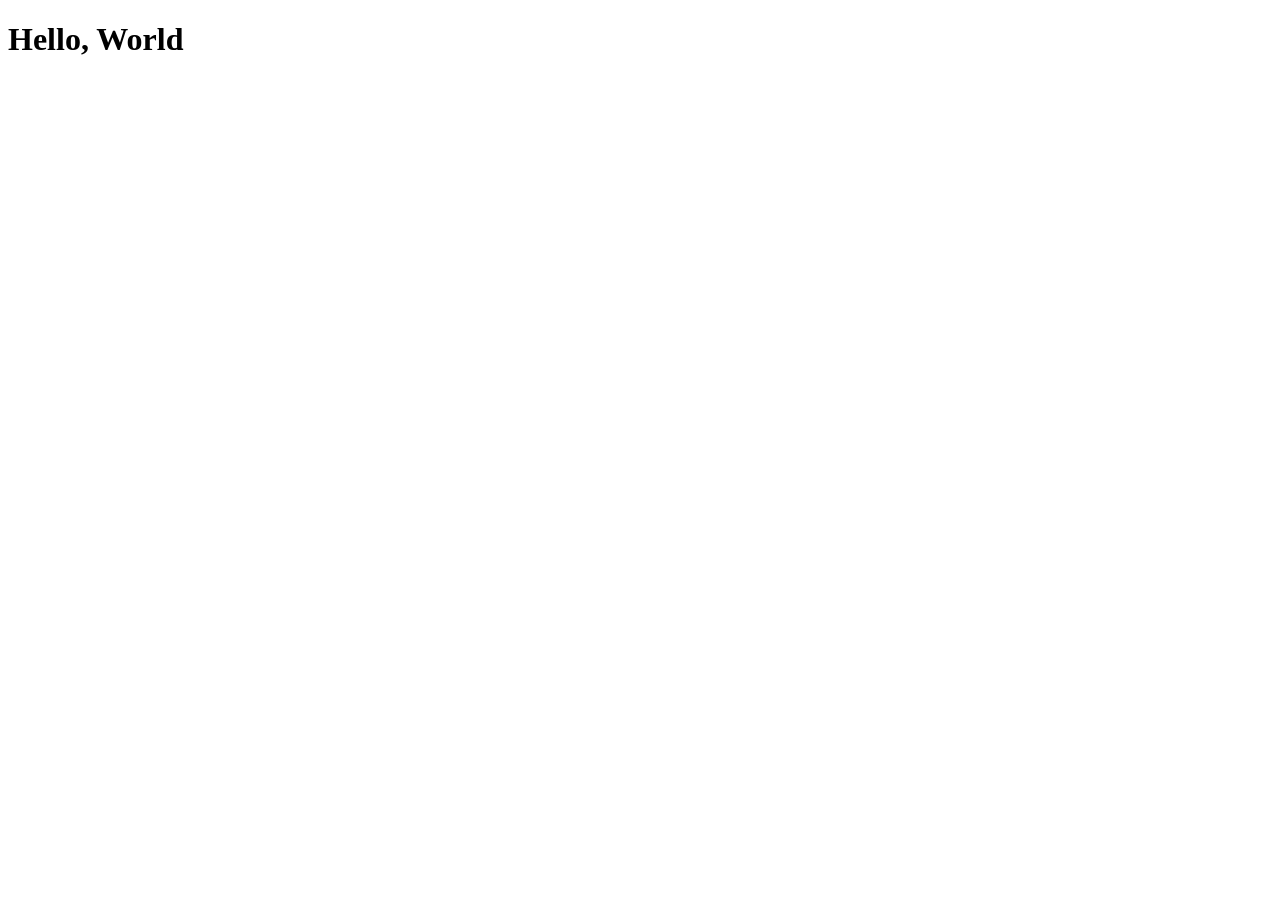
==== index.html @ ce569c29 "2nd" ====
<!DOCTYPE html>
<html lang="en">
<head>
    <meta charset="UTF-8">
    <meta http-equiv="X-UA-Compatible" content="IE=edge">
    <meta name="viewport" content="width=device-width, initial-scale=1.0">
    <title>Protfolio Website </title>
</head>
<body>
    <h1>Hello, World</h1>
</body>
</html>
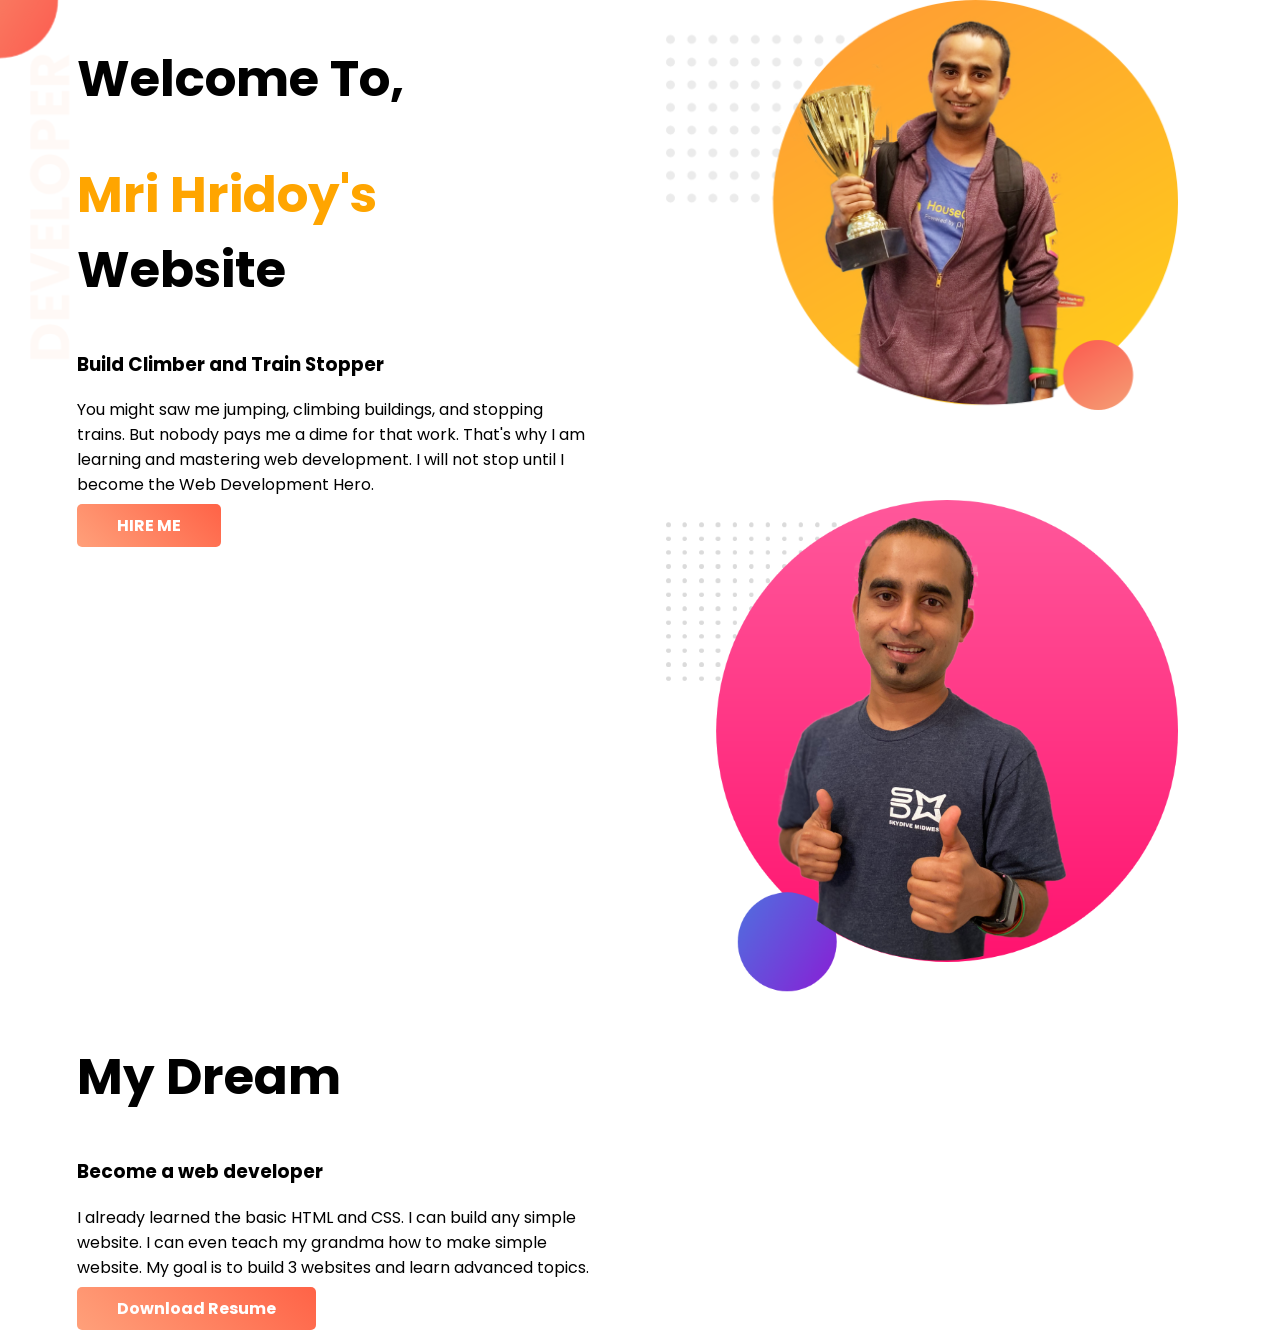
==== commit 536965ca: "Update" ====
--- a/index.html
+++ b/index.html
@@ -2,11 +2,38 @@
 <html lang="en">
 <head>
     <meta charset="UTF-8">
+    <link href="https://fonts.googleapis.com/css?family=Poppins&display=swap" rel="stylesheet">
     <meta http-equiv="X-UA-Compatible" content="IE=edge">
     <meta name="viewport" content="width=device-width, initial-scale=1.0">
-    <title>Protfolio Website </title>
+    <title>Mri's Website </title>
+    <link rel="stylesheet" href="style.css">
 </head>
 <body>
-    <h1>Hello, World</h1>
+    <section class="top-section-banner">
+        <div class="half-width">
+            <h1>Welcome To,</h1>
+            <h1><span style="color: orange;">Mri Hridoy's </span> Website </h1>
+            <h3>Build Climber and Train Stopper</h3>
+            <p>You might saw me jumping, climbing buildings, and stopping trains. But nobody pays me a dime for that work. That's why I am learning and mastering web development. I will not stop until I become the Web Development Hero.</p>
+            <a class="hireme-button" href="#">HIRE ME</a>
+        </div>
+
+        <div class="half-width">
+            <img src="assist/images/profile.png" alt="">
+        </div>
+    </section>
+
+    <section>
+        <div class="half-width">
+            <img src="assist/images/jhankar2.png" alt="">
+        </div>
+        <div class="half-width">
+            <h1>My Dream</h1>
+            <h3>Become a web developer</h3>
+            <p>I already learned the basic HTML and CSS. I can build any simple website. I can even teach my grandma how to make simple website. My goal is to build 3 websites and learn advanced topics.</p>
+            <a class="hireme-button" href="#">Download Resume</a>
+        </div>
+    </section>
+
 </body>
 </html>
--- a/style.css
+++ b/style.css
@@ -0,0 +1,29 @@
+body{
+    font-family: 'Poppins', sans-serif;
+    margin: 0%;
+}
+h1{
+    font-size: 50px;
+}
+.half-width{
+    width: 40%;
+    float: left;
+    margin-left: 5%;
+    padding-left: 1%;
+}
+.half-width img{
+    width: 100%;
+}
+.top-section-banner{
+    height: 500px;
+    background-image: url(assist/images/top-banner.png);
+    background-repeat: no-repeat;
+}
+.hireme-button{
+    text-decoration: none;
+    background: linear-gradient(45deg, lightsalmon, tomato);
+    padding: 10px 40px;
+    border-radius: 5px;
+    color: white;
+    font-weight: 700;
+}
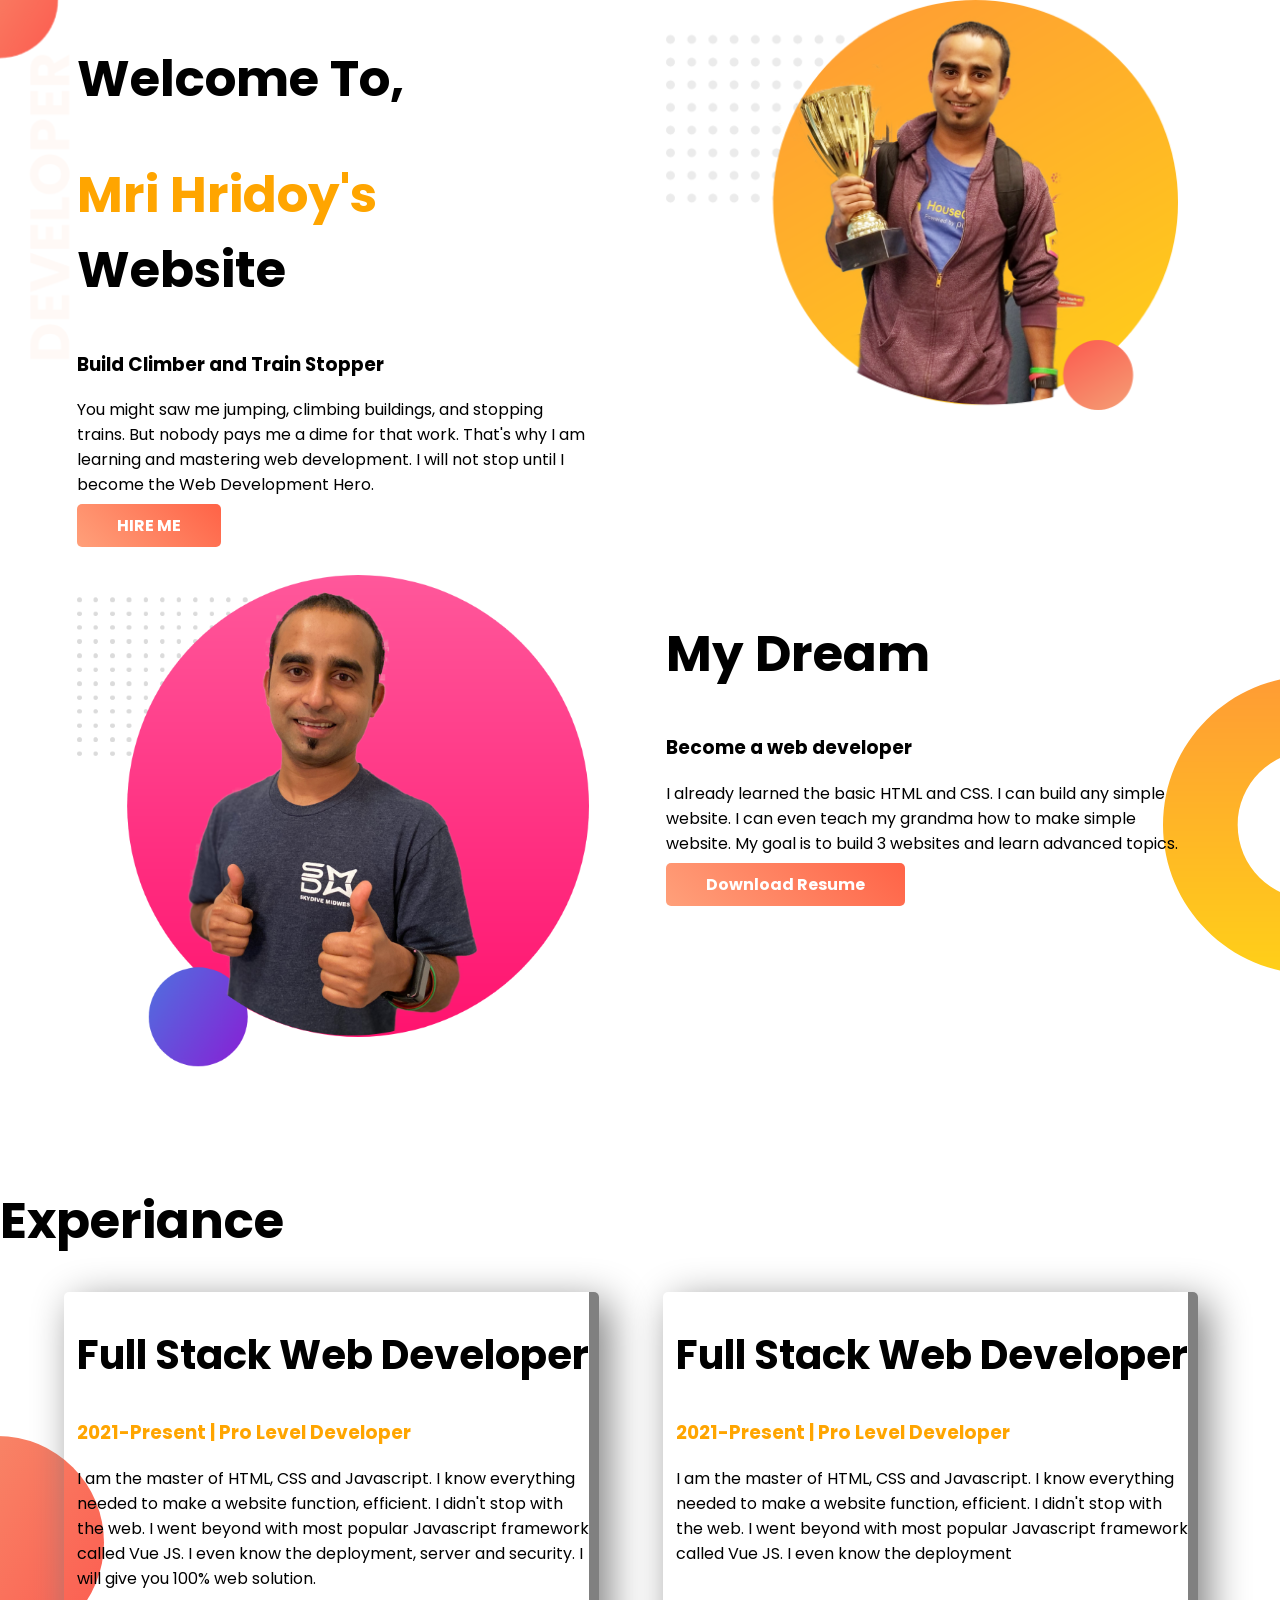
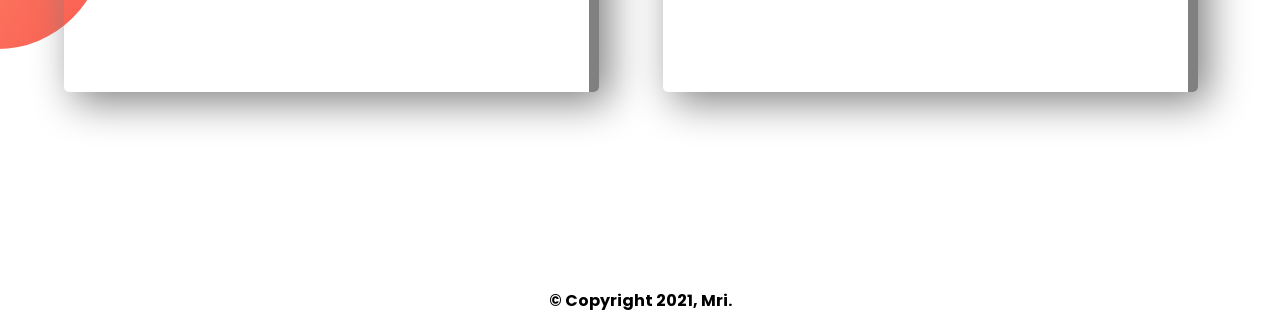
==== commit 503ffe24: "Update" ====
--- a/index.html
+++ b/index.html
@@ -22,8 +22,9 @@
             <img src="assist/images/profile.png" alt="">
         </div>
     </section>
-
-    <section>
+<br>
+<br><br>
+    <section class="dream-section-banner">
         <div class="half-width">
             <img src="assist/images/jhankar2.png" alt="">
         </div>
@@ -34,6 +35,25 @@
             <a class="hireme-button" href="#">Download Resume</a>
         </div>
     </section>
+<br>
+<br><br>
+<h1>Experiance</h1>
+    <section class="experiance-section-banner">
+        <div id="full-stack" class="half-width experiance-single">
+            <h2>Full Stack Web Developer</h2>
+            <h3 style="color: orange;">2021-Present | Pro Level Developer</h3>
+            <p>I am the master of HTML, CSS and Javascript. I know everything needed to make a website function, efficient. I didn't stop with the web. I went beyond with most popular Javascript framework called Vue JS. I even know the deployment, server and security. I will give you 100% web solution.</p>
+        </div>
+        <div id="full-stack" class="half-width experiance-single">
+            <h2>Full Stack Web Developer</h2>
+            <h3 style="color: orange;">2021-Present | Pro Level Developer</h3>
+            <p>I am the master of HTML, CSS and Javascript. I know everything needed to make a website function, efficient. I didn't stop with the web. I went beyond with most popular Javascript framework called Vue JS. I even know the deployment</p>
+        </div>
+    </section>
+    <br><br><br>
+    <footer>
+        <h4>© Copyright 2021, Mri.</h4>
+    </footer>
 
 </body>
 </html>
--- a/style.css
+++ b/style.css
@@ -4,6 +4,9 @@
 }
 h1{
     font-size: 50px;
+}
+h2{
+    font-size: 40px;
 }
 .half-width{
     width: 40%;
@@ -26,4 +29,29 @@
     border-radius: 5px;
     color: white;
     font-weight: 700;
+}
+.dream-section-banner{
+    height: 500px;
+    background-image: url(assist/images/dream-bg.png);
+    background-repeat: no-repeat;
+    background-position: right;
+}
+.experiance-section-banner{
+    height: 500px;
+    background-image: url(assist/images/exp-bg.png);
+    background-repeat: no-repeat;
+    background-position: left;
+}
+.experiance-single{
+    box-shadow: 10px 10px 40px gray;
+    border-radius: 5px;
+    height: 80%;
+    
+}
+#full-stack{
+    border-right: gray solid 10px;
+    
+}
+footer{
+    text-align: center;
 }
